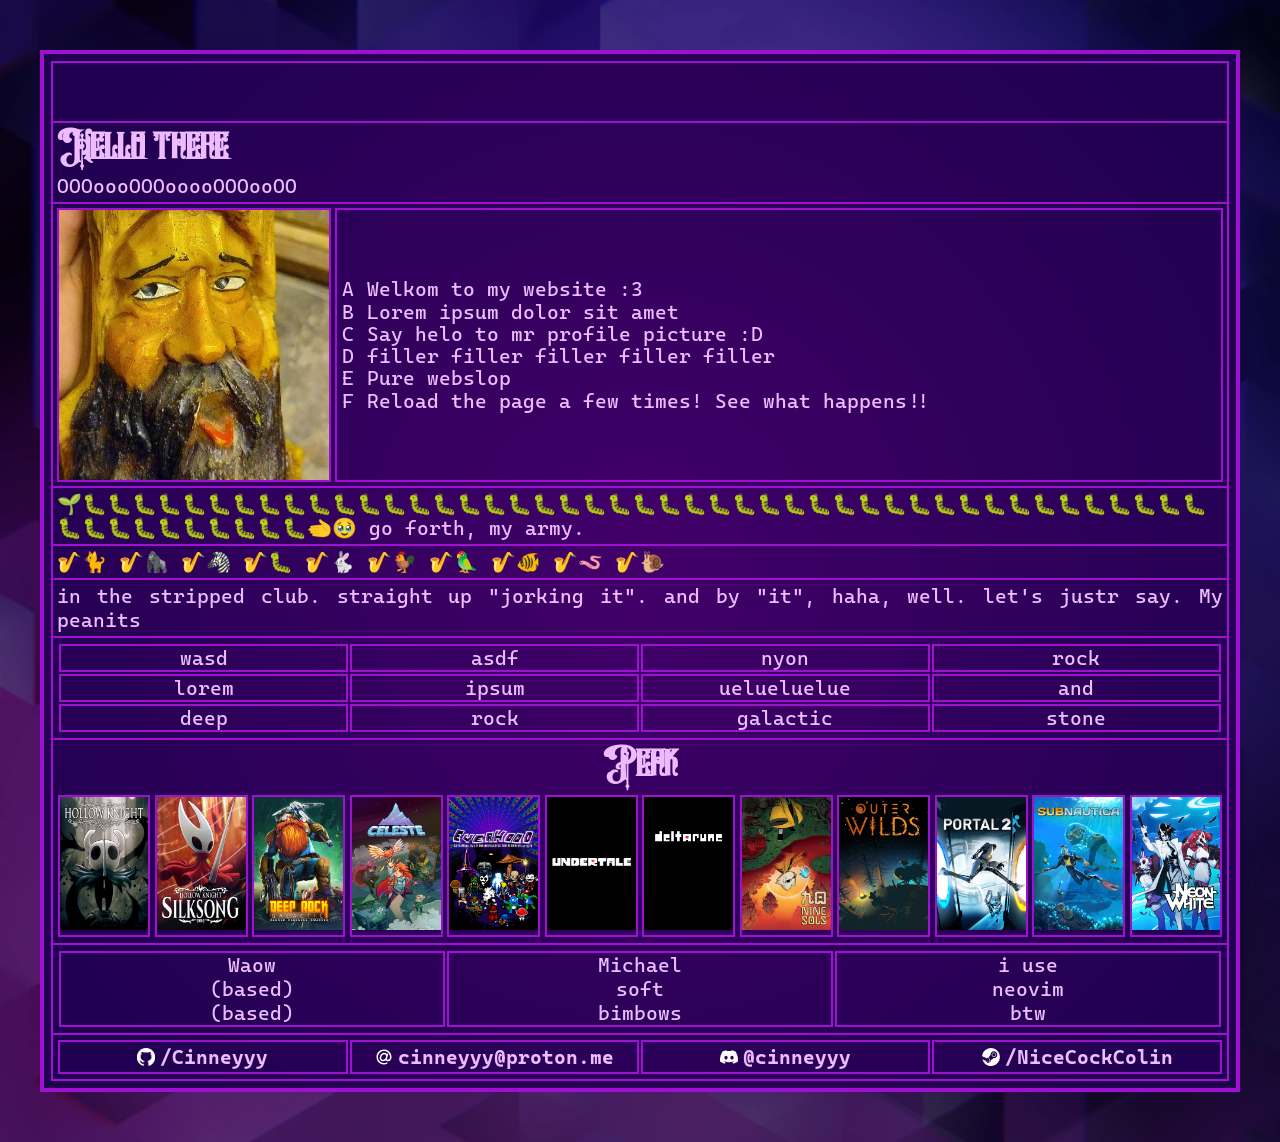
==== index.html @ 4514f861 "Added copypastas, more marquee strings" ====
<!DOCTYPE html>
<html>
    <head>
        <title>Website Title</title>
        <link rel="icon" href="img/favicon.gif">
        <link rel="stylesheet" type="text/css" href="style.css">
        <script src="script/themeSelector.js" defer></script>
        <script src="script/marquee.js" defer></script>
        <script src="script/copypastaLoader.js" defer></script>
    </head>
    <body>
        <div class="widget">
            <div class="marquee-container">
                <h2 class="marquee-content" id="marquee-content">‼️ SITE UNDER CONSTRUCTION ‼️</h2>
            </div>
        </div>
        <div class="widget">
            <h1>Hello there</h1>
            <p>OOOoooOOOooooOOOooOO</p>
        </div>
        <div class="widget">
            <div class="pfp-widget">
                <img src="img/pfp.png" class="border">
                <div class="border">
                    <ul>
                        <li>Welkom to my website :3</li>
                        <li>Lorem ipsum dolor sit amet</li>
                        <li>Say helo to mr profile picture :D</li>
                        <li>filler filler filler filler filler</li>
                        <li>Pure webslop</li>
                        <li>Reload the page a few times! See what happens!!</li>
                    </ul>
                </div>
            </div>
        </div>
        <div class="widget">
            <p>🌱🐛🐛🐛🐛🐛🐛🐛🐛🐛🐛🐛🐛🐛🐛🐛🐛🐛🐛🐛🐛🐛🐛🐛🐛🐛🐛🐛🐛🐛🐛🐛🐛🐛🐛🐛🐛🐛🐛🐛🐛🐛🐛🐛🐛🐛🐛🐛🐛🐛🐛🐛🐛🐛🐛🐛🫲🥹 go forth, my army.</p>
        </div>
        <div class="widget">
            <p>🎷🐈 🎷🦍 🎷🦓 🎷🐛 🎷🐇 🎷🐓 🎷🦜 🎷🐠 🎷🪱 🎷🐌</p>
        </div>
        <div class="widget">
            <button onclick="updateCopypasta();" id="copypasta"></button>
        </div>
        <div class="widget">
            <table>
                <tr>
                    <td>wasd</td>
                    <td>asdf</td>
                    <td>nyon</td>
                    <td>rock</td>
                </tr>
                <tr>
                    <td>lorem</td>
                    <td>ipsum</td>
                    <td>uelueluelue</td>
                    <td>and</td>
                </tr>
                <tr>
                    <td>deep</td>
                    <td>rock</td>
                    <td>galactic</td>
                    <td>stone</td>
                </tr>
            </table>
        </div>
        <div class="widget">
            <h1 style="text-align: center;">Peak</h1>
            <div class="grid">
                <a href="https://store.steampowered.com/app/367520/Hollow_Knight/" class="border">
                    <img src="img/game/hollow_knight.jpg">
                </a>
                <a href="https://store.steampowered.com/app/1030300/Hollow_Knight_Silksong/" class="border">
                    <img src="img/game/hollow_knight_silksong.jpg">
                </a>
                <a href="https://store.steampowered.com/app/548430/Deep_Rock_Galactic/" class="border">
                    <img src="img/game/deep_rock_galactic.jpg">
                </a>
                <a href="https://store.steampowered.com/app/504230/Celeste/" class="border">
                    <img src="img/game/celeste.jpg">
                </a>
                <a href="https://store.steampowered.com/app/1229380/Everhood/" class="border">
                    <img src="img/game/everhood.jpg">
                </a>
                <a href="https://store.steampowered.com/app/391540/Undertale/" class="border">
                    <img src="img/game/undertale.jpg">
                </a>
                <a href="https://store.steampowered.com/app/1671210/DELTARUNE/" class="border">
                    <img src="img/game/deltarune.jpg">
                </a>
                <a href="https://store.steampowered.com/app/1809540/Nine_Sols/" class="border">
                    <img src="img/game/nine_sols.jpg">
                </a>
                <a href="https://store.steampowered.com/app/753640/Outer_Wilds/" class="border">
                    <img src="img/game/outer_wilds.jpg">
                </a>
                <a href="https://store.steampowered.com/app/620/Portal_2/" class="border">
                    <img src="img/game/portal_2.jpg">
                </a>
                <a href="https://store.steampowered.com/app/264710/Subnautica/" class="border">
                    <img src="img/game/subnautica.jpg">
                </a>
                <a href="https://store.steampowered.com/app/1533420/Neon_White/" class="border">
                    <img src="img/game/neon_white.jpg">
                </a>
            </div>
        </div>
        <div class="widget">
            <table>
                <tr>
                    <td>
                        Waow<br>
                        (based)<br>
                        (based)
                    </td>
                    <td>
                        Michael<br>
                        soft<br>
                        bimbows
                    </td>
                    <td>
                        i use<br>
                        neovim<br>
                        btw
                    </td>
                </tr>
            </table>
        </div>
        <div class="widget"> <!-- TODO: tint icons with --scheme-text-color -->
            <div class="socials-container">
                <a href="https://github.com/Cinneyyy" class="socials border">
                    <img src="img/icon/github.png"> /Cinneyyy
                </a>
                <a href="mailto:cinneyyy@proton.me" class="socials border">
                    <img src="img/icon/email.svg"> cinneyyy@proton.me
                </a>
                <a href="https://discord.com/users/710881909340897432" class="socials border">
                    <img src="img/icon/discord.svg"> @cinneyyy
                </a>
                <a href="https://steamcommunity.com/id/NiceCockColin" class="socials border">
                    <img src="img/icon/steam.svg"> /NiceCockColin
                </a>
            </div>
        </div>
    </body>
</html>
---- style.css ----
@font-face {
    font-family: cascadiaCode;
    src: url("font/cascadia_code.ttf")
}

@font-face {
    font-family: kingstone;
    src: url("font/kingstone.ttf");
}

:root {
    --scheme-border-color: white;
    --scheme-text-color: white;
    --scheme-bg-dark-color: black;
    --scheme-bg-light-color: black;
    --scheme-bg-image: url(""); 
    --list-style: square;
    --list-marker-width: 0em;
}

* {
    margin: 0;
    padding: 0;
    font-family: cascadiaCode;
    color: var(--scheme-text-color);
    font-size: 15pt;
}

h1 {
    font-family: kingstone;
    font-size: 28pt;
}

a {
    text-decoration: none;
    font-weight: bold;
}

html {
    background-image: var(--scheme-bg-image);
    background-size: cover;
    background-repeat: repeat;

    display: flex;
    justify-content: center;
    align-items: center;
}

body {
    border: solid 4px var(--scheme-border-color);

    background: radial-gradient(circle at 50% 50%, var(--scheme-bg-light-color), var(--scheme-bg-dark-color) 90%);

    width: 92%;

    padding: 7px;
    padding-top: 9px;

    margin-top: 50px;
    margin-bottom: 50px;
}

.widget {
    margin-top: -2px;
    padding: 4px;
    border: solid 2px var(--scheme-border-color);
}

table {
    width: 100%;
    table-layout: fixed;
}

.border, td {
    border: solid 2px var(--scheme-border-color);
}

td {
    text-align: center;
}

button {
    background-color: #00000000;
    border: none;
    padding: 0;
    cursor: pointer;
    text-align: justify;
}

.marquee-container {
    width: 100%;
    line-height: 50px;
    height: 50px;
    white-space: nowrap;
    overflow: hidden;
    box-sizing: border-box;
}

.marquee-content {
    display: inline-block;
    padding-left: 100%;
}

.pfp-widget {
    display: flex;
    align-items: stretch;
    gap: 4px;
}

.pfp-widget > img {
    --size: 270px;
    width: var(--size);
    height: var(--size);
}

.pfp-widget > div {
    margin: 0px;
    align-content: center;
    padding-right: auto;
    flex: 1;
}

.pfp-widget > div > ul {
    margin: auto;
    padding: 5px;
}

ul {
    list-style-type: none;
    counter-reset: li_counter;
}

li {
    margin: 0px;
    line-height: 22.25px;
    counter-increment: li_counter;
}

li::before {
    content: counter(li_counter, var(--list-style));
    display: inline-block;
    width: var(--list-marker-width);
}

.socials-container {
    display: flex;
    width: 100%;
}

.socials {
    height: 30px;
    flex: 1;
    display: flex;
    align-items: center;
    justify-content: center;
    margin: 1px;
}

.socials img {
    width: 18px;
    height: 18px;
    margin-right: 5px;
}

.game-display img {
    width: 100px;
    padding-top: 4px;
    padding-bottom: 4px;
}

.grid {
    display: grid;
    grid-template-columns: repeat(12, 1fr);
    gap: 4px; 

    margin-top: 4px;
    margin-bottom: 2px;
    margin-left: auto;
    margin-right: auto;
}

.grid > a {
    width: 95%;
    height: auto;
    max-width: 100%;
    display: block;
    margin: auto;
}

.grid img {
    width: 100%;
}
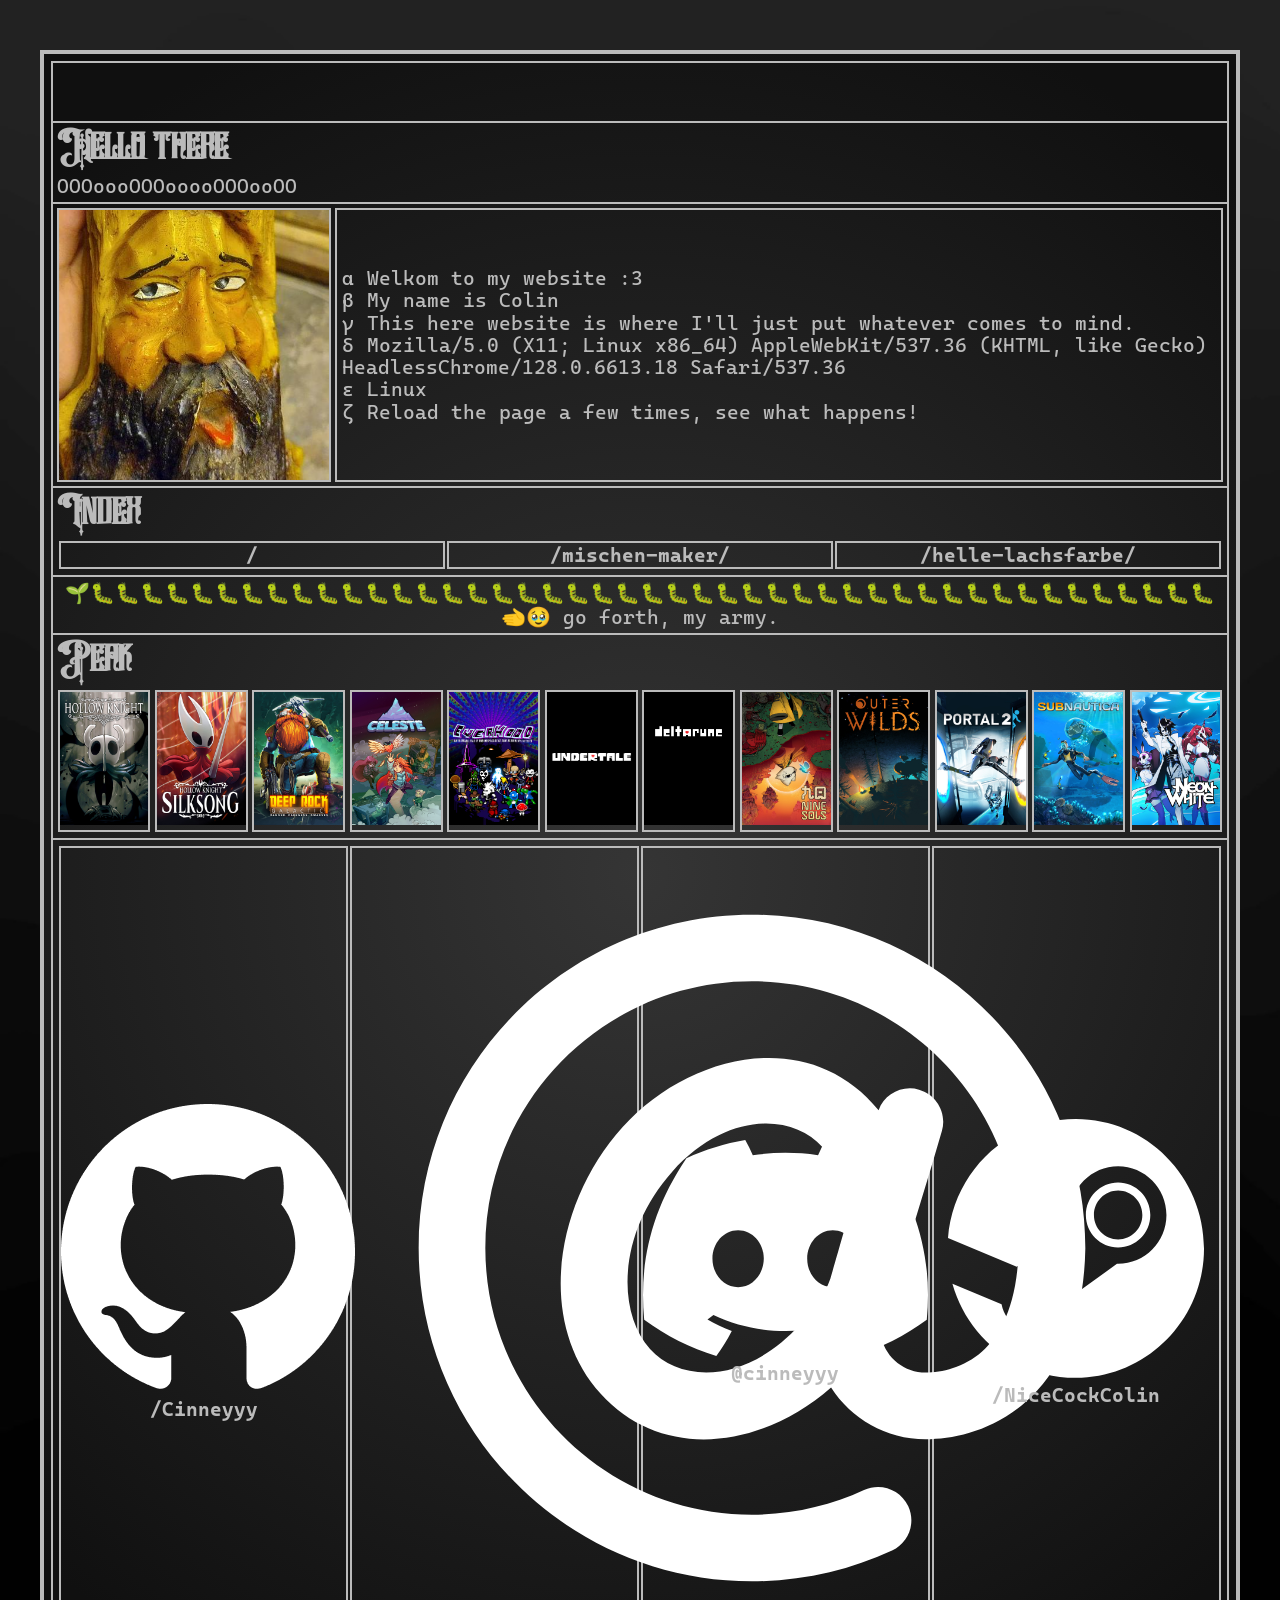
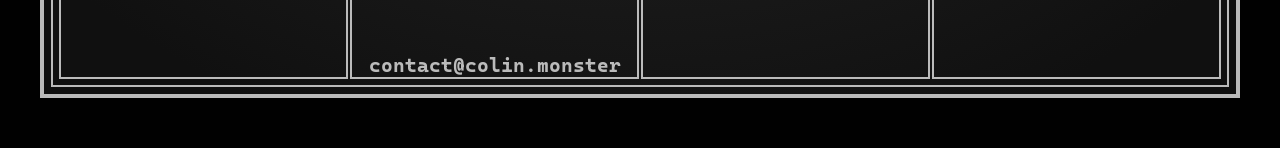
==== commit 837b4994: "Removing getOs()" ====
--- a/index.html
+++ b/index.html
@@ -1,17 +1,18 @@
 <!DOCTYPE html>
+<!-- What art thou doing in my code‽ -->
 <html>
     <head>
-        <title>Website Title</title>
+        <title>Waow Wild Website</title>
         <link rel="icon" href="img/favicon.gif">
         <link rel="stylesheet" type="text/css" href="style.css">
         <script src="script/themeSelector.js" defer></script>
         <script src="script/marquee.js" defer></script>
-        <script src="script/copypastaLoader.js" defer></script>
+        <script src="script/userSystemComments.js" defer></script>
     </head>
     <body>
         <div class="widget">
             <div class="marquee-container">
-                <h2 class="marquee-content" id="marquee-content">‼️ SITE UNDER CONSTRUCTION ‼️</h2>
+                <h2 class="marquee-content" id="marquee-content"></h2>
             </div>
         </div>
         <div class="widget">
@@ -24,48 +25,36 @@
                 <div class="border">
                     <ul>
                         <li>Welkom to my website :3</li>
-                        <li>Lorem ipsum dolor sit amet</li>
-                        <li>Say helo to mr profile picture :D</li>
-                        <li>filler filler filler filler filler</li>
-                        <li>Pure webslop</li>
-                        <li>Reload the page a few times! See what happens!!</li>
+                        <li>My name is Colin</li>
+                        <li>This here website is where I'll just put whatever comes to mind.</li>
+                        <li id="browser-comment"></li>
+                        <li id="os-comment"></li>
+                        <li>Reload the page a few times, see what happens!</li>
                     </ul>
                 </div>
             </div>
         </div>
         <div class="widget">
-            <p>🌱🐛🐛🐛🐛🐛🐛🐛🐛🐛🐛🐛🐛🐛🐛🐛🐛🐛🐛🐛🐛🐛🐛🐛🐛🐛🐛🐛🐛🐛🐛🐛🐛🐛🐛🐛🐛🐛🐛🐛🐛🐛🐛🐛🐛🐛🐛🐛🐛🐛🐛🐛🐛🐛🐛🐛🫲🥹 go forth, my army.</p>
-        </div>
-        <div class="widget">
-            <p>🎷🐈 🎷🦍 🎷🦓 🎷🐛 🎷🐇 🎷🐓 🎷🦜 🎷🐠 🎷🪱 🎷🐌</p>
-        </div>
-        <div class="widget">
-            <button onclick="updateCopypasta();" id="copypasta"></button>
-        </div>
-        <div class="widget">
+            <h1>Index</h1>
             <table>
                 <tr>
-                    <td>wasd</td>
-                    <td>asdf</td>
-                    <td>nyon</td>
-                    <td>rock</td>
-                </tr>
-                <tr>
-                    <td>lorem</td>
-                    <td>ipsum</td>
-                    <td>uelueluelue</td>
-                    <td>and</td>
-                </tr>
-                <tr>
-                    <td>deep</td>
-                    <td>rock</td>
-                    <td>galactic</td>
-                    <td>stone</td>
+                    <td>
+                        <a href="/">/</a>
+                    </td>
+                    <td>
+                        <a href="mischen-maker/">/mischen-maker/</a>
+                    </td>
+                    <td>
+                        <a href="helle-lachsfarbe/">/helle-lachsfarbe/</a>
+                    </td>
                 </tr>
             </table>
         </div>
         <div class="widget">
-            <h1 style="text-align: center;">Peak</h1>
+            <p style="text-align: center;">🌱🐛🐛🐛🐛🐛🐛🐛🐛🐛🐛🐛🐛🐛🐛🐛🐛🐛🐛🐛🐛🐛🐛🐛🐛🐛🐛🐛🐛🐛🐛🐛🐛🐛🐛🐛🐛🐛🐛🐛🐛🐛🐛🐛🐛🐛🫲🥹 go forth, my army.</p>
+        </div>
+        <div class="widget">
+            <h1>Peak</h1>
             <div class="grid">
                 <a href="https://store.steampowered.com/app/367520/Hollow_Knight/" class="border">
                     <img src="img/game/hollow_knight.jpg">
@@ -109,38 +98,27 @@
             <table>
                 <tr>
                     <td>
-                        Waow<br>
-                        (based)<br>
-                        (based)
+                        <a href="https://github.com/Cinneyyy" class="socials-link">
+                            <img src="img/icon/github.png"> /Cinneyyy
+                        </a>
                     </td>
                     <td>
-                        Michael<br>
-                        soft<br>
-                        bimbows
+                        <a href="mailto:contact@colin.monster" class="socials-link">
+                            <img src="img/icon/email.svg"> contact@colin.monster
+                        </a>
                     </td>
                     <td>
-                        i use<br>
-                        neovim<br>
-                        btw
+                        <a href="https://discord.com/users/710881909340897432" class="socials-link">
+                            <img src="img/icon/discord.svg"> @cinneyyy
+                        </a>
+                    </td>
+                    <td>
+                        <a href="https://steamcommunity.com/id/NiceCockColin" class="socials-link">
+                            <img src="img/icon/steam.svg"> /NiceCockColin
+                        </a>
                     </td>
                 </tr>
             </table>
         </div>
-        <div class="widget"> <!-- TODO: tint icons with --scheme-text-color -->
-            <div class="socials-container">
-                <a href="https://github.com/Cinneyyy" class="socials border">
-                    <img src="img/icon/github.png"> /Cinneyyy
-                </a>
-                <a href="mailto:cinneyyy@proton.me" class="socials border">
-                    <img src="img/icon/email.svg"> cinneyyy@proton.me
-                </a>
-                <a href="https://discord.com/users/710881909340897432" class="socials border">
-                    <img src="img/icon/discord.svg"> @cinneyyy
-                </a>
-                <a href="https://steamcommunity.com/id/NiceCockColin" class="socials border">
-                    <img src="img/icon/steam.svg"> /NiceCockColin
-                </a>
-            </div>
-        </div>
     </body>
 </html>
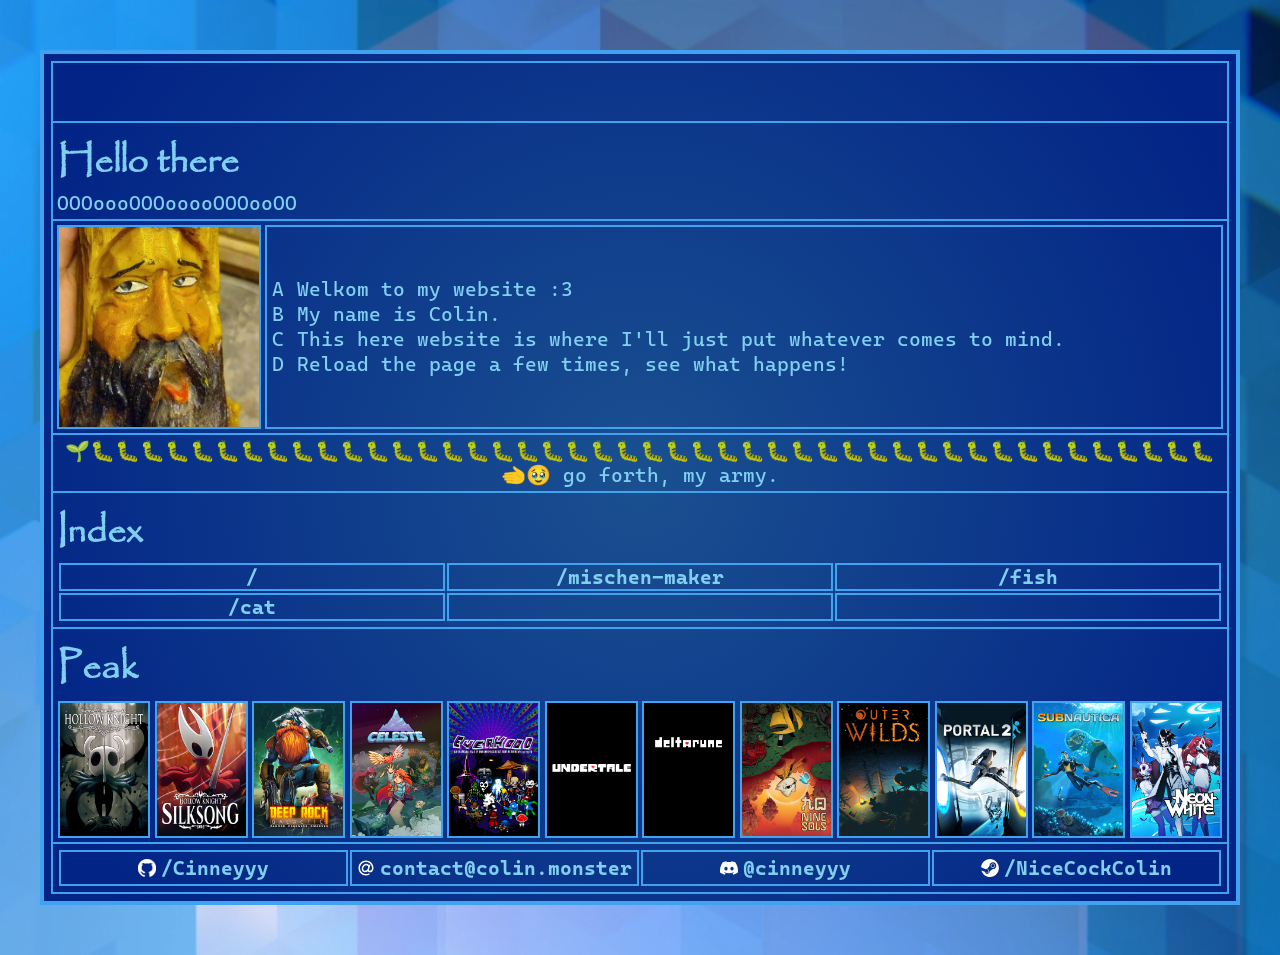
==== commit cc8bb920: "Changed homepage a bit, added /cat, added robots.txt, added /fish (W.I.P.)" ====
--- a/index.html
+++ b/index.html
@@ -2,12 +2,12 @@
 <!-- What art thou doing in my code‽ -->
 <html>
     <head>
+        <meta charset="UTF-8">
         <title>Waow Wild Website</title>
         <link rel="icon" href="img/favicon.gif">
         <link rel="stylesheet" type="text/css" href="style.css">
         <script src="script/themeSelector.js" defer></script>
         <script src="script/marquee.js" defer></script>
-        <script src="script/userSystemComments.js" defer></script>
     </head>
     <body>
         <div class="widget">
@@ -20,19 +20,20 @@
             <p>OOOoooOOOooooOOOooOO</p>
         </div>
         <div class="widget">
-            <div class="pfp-widget">
-                <img src="img/pfp.png" class="border">
+            <div class="image-list-widget">
+                <img src="/img/pfp.png" title="PFP" class="border">
                 <div class="border">
                     <ul>
                         <li>Welkom to my website :3</li>
-                        <li>My name is Colin</li>
+                        <li>My name is Colin.</li>
                         <li>This here website is where I'll just put whatever comes to mind.</li>
-                        <li id="browser-comment"></li>
-                        <li id="os-comment"></li>
                         <li>Reload the page a few times, see what happens!</li>
                     </ul>
                 </div>
             </div>
+        </div>
+        <div class="widget">
+            <p style="text-align: center;">🌱🐛🐛🐛🐛🐛🐛🐛🐛🐛🐛🐛🐛🐛🐛🐛🐛🐛🐛🐛🐛🐛🐛🐛🐛🐛🐛🐛🐛🐛🐛🐛🐛🐛🐛🐛🐛🐛🐛🐛🐛🐛🐛🐛🐛🐛🫲🥹 go forth, my army.</p>
         </div>
         <div class="widget">
             <h1>Index</h1>
@@ -42,79 +43,90 @@
                         <a href="/">/</a>
                     </td>
                     <td>
-                        <a href="mischen-maker/">/mischen-maker/</a>
+                        <a href="/mischen-maker/">/mischen-maker</a>
                     </td>
                     <td>
-                        <a href="helle-lachsfarbe/">/helle-lachsfarbe/</a>
+                        <a href="/fish/">/fish</a>
+                    </td>
+                </tr>
+                <tr>
+                    <td>
+                        <a href="/cat/">/cat</a>
+                    </td>
+                    <td>
+                        <a href=""></a>
+                    </td>
+                    <td>
+                        <a href=""></a>
                     </td>
                 </tr>
             </table>
         </div>
         <div class="widget">
-            <p style="text-align: center;">🌱🐛🐛🐛🐛🐛🐛🐛🐛🐛🐛🐛🐛🐛🐛🐛🐛🐛🐛🐛🐛🐛🐛🐛🐛🐛🐛🐛🐛🐛🐛🐛🐛🐛🐛🐛🐛🐛🐛🐛🐛🐛🐛🐛🐛🐛🫲🥹 go forth, my army.</p>
-        </div>
-        <div class="widget">
             <h1>Peak</h1>
             <div class="grid">
                 <a href="https://store.steampowered.com/app/367520/Hollow_Knight/" class="border">
-                    <img src="img/game/hollow_knight.jpg">
+                    <img src="/img/game/hollow_knight.jpg" title="Hollow Knight">
                 </a>
                 <a href="https://store.steampowered.com/app/1030300/Hollow_Knight_Silksong/" class="border">
-                    <img src="img/game/hollow_knight_silksong.jpg">
+                    <img src="/img/game/hollow_knight_silksong.jpg" title="Hollow Knight: Silksong">
                 </a>
                 <a href="https://store.steampowered.com/app/548430/Deep_Rock_Galactic/" class="border">
-                    <img src="img/game/deep_rock_galactic.jpg">
+                    <img src="/img/game/deep_rock_galactic.jpg" title="Deep Rock Galactic">
                 </a>
                 <a href="https://store.steampowered.com/app/504230/Celeste/" class="border">
-                    <img src="img/game/celeste.jpg">
+                    <img src="/img/game/celeste.jpg" title="Celeste">
                 </a>
                 <a href="https://store.steampowered.com/app/1229380/Everhood/" class="border">
-                    <img src="img/game/everhood.jpg">
+                    <img src="/img/game/everhood.jpg" title="Everhood">
                 </a>
                 <a href="https://store.steampowered.com/app/391540/Undertale/" class="border">
-                    <img src="img/game/undertale.jpg">
+                    <img src="/img/game/undertale.jpg" title="Undertale">
                 </a>
                 <a href="https://store.steampowered.com/app/1671210/DELTARUNE/" class="border">
-                    <img src="img/game/deltarune.jpg">
+                    <img src="/img/game/deltarune.jpg" title="DELTARUNE">
                 </a>
                 <a href="https://store.steampowered.com/app/1809540/Nine_Sols/" class="border">
-                    <img src="img/game/nine_sols.jpg">
+                    <img src="/img/game/nine_sols.jpg" title="Nine Sols">
                 </a>
                 <a href="https://store.steampowered.com/app/753640/Outer_Wilds/" class="border">
-                    <img src="img/game/outer_wilds.jpg">
+                    <img src="/img/game/outer_wilds.jpg" title="Outer Wilds">
                 </a>
                 <a href="https://store.steampowered.com/app/620/Portal_2/" class="border">
-                    <img src="img/game/portal_2.jpg">
+                    <img src="/img/game/portal_2.jpg" title="Portal 2">
                 </a>
                 <a href="https://store.steampowered.com/app/264710/Subnautica/" class="border">
-                    <img src="img/game/subnautica.jpg">
+                    <img src="/img/game/subnautica.jpg" title="Subnautica">
                 </a>
                 <a href="https://store.steampowered.com/app/1533420/Neon_White/" class="border">
-                    <img src="img/game/neon_white.jpg">
+                    <img src="/img/game/neon_white.jpg" title="Neon White">
                 </a>
             </div>
         </div>
+        <!-- TODO: webrings -->
+        <!-- <div class="widget"> -->
+        <!-- </div> -->
         <div class="widget">
             <table>
                 <tr>
                     <td>
                         <a href="https://github.com/Cinneyyy" class="socials-link">
-                            <img src="img/icon/github.png"> /Cinneyyy
+                            <img src="/img/icon/github.png" title="GitHub"> /Cinneyyy
                         </a>
                     </td>
                     <td>
                         <a href="mailto:contact@colin.monster" class="socials-link">
-                            <img src="img/icon/email.svg"> contact@colin.monster
+                            <img src="/img/icon/email.svg" title="E-Mail"> contact@colin.monster
                         </a>
                     </td>
                     <td>
                         <a href="https://discord.com/users/710881909340897432" class="socials-link">
-                            <img src="img/icon/discord.svg"> @cinneyyy
+                            <img src="/img/icon/discord.svg" title="Discord"> @cinneyyy
                         </a>
                     </td>
                     <td>
                         <a href="https://steamcommunity.com/id/NiceCockColin" class="socials-link">
-                            <img src="img/icon/steam.svg"> /NiceCockColin
+                            <img src="/img/icon/steam.svg" title="Steam"> /NiceCockColin
                         </a>
                     </td>
                 </tr>
--- a/style.css
+++ b/style.css
@@ -1,11 +1,21 @@
 @font-face {
-    font-family: cascadiaCode;
+    font-family: cascadia-code;
     src: url("font/cascadia_code.ttf")
 }
 
 @font-face {
     font-family: kingstone;
     src: url("font/kingstone.ttf");
+}
+
+@font-face {
+    font-family: papyrus;
+    src: url("font/papyrus.ttf");
+}
+
+@font-face {
+    font-family: poland-canned-into-kaito;
+    src: url("font/poland_canned_into_kaito.otf");
 }
 
 :root {
@@ -16,19 +26,21 @@
     --scheme-bg-image: url(""); 
     --list-style: square;
     --list-marker-width: 0em;
+    --waow-font: papyrus;
 }
 
 * {
     margin: 0;
     padding: 0;
-    font-family: cascadiaCode;
+    font-family: cascadia-code;
     color: var(--scheme-text-color);
     font-size: 15pt;
 }
 
 h1 {
-    font-family: kingstone;
+    font-family: var(--waow-font);
     font-size: 28pt;
+    margin-top: 6px;
 }
 
 a {
@@ -36,7 +48,12 @@
     font-weight: bold;
 }
 
+.underline {
+    text-decoration: underline;
+}
+
 html {
+    background-color: black;
     background-image: var(--scheme-bg-image);
     background-size: cover;
     background-repeat: repeat;
@@ -101,26 +118,27 @@
     padding-left: 100%;
 }
 
-.pfp-widget {
+.image-list-widget {
     display: flex;
     align-items: stretch;
     gap: 4px;
 }
 
-.pfp-widget > img {
-    --size: 270px;
+.image-list-widget > img {
+    --size: 200px;
     width: var(--size);
     height: var(--size);
+    object-fit: cover;
 }
 
-.pfp-widget > div {
+.image-list-widget > div {
     margin: 0px;
     align-content: center;
     padding-right: auto;
     flex: 1;
 }
 
-.pfp-widget > div > ul {
+.image-list-widget > div > ul {
     margin: auto;
     padding: 5px;
 }
@@ -130,24 +148,19 @@
     counter-reset: li_counter;
 }
 
-li {
-    margin: 0px;
-    line-height: 22.25px;
-    counter-increment: li_counter;
-}
-
 li::before {
     content: counter(li_counter, var(--list-style));
     display: inline-block;
     width: var(--list-marker-width);
 }
 
-.socials-container {
-    display: flex;
-    width: 100%;
+li {
+    margin: 0px;
+    line-height: 25px;
+    counter-increment: li_counter;
 }
 
-.socials {
+.socials-link {
     height: 30px;
     flex: 1;
     display: flex;
@@ -156,16 +169,10 @@
     margin: 1px;
 }
 
-.socials img {
+.socials-link > img {
     width: 18px;
     height: 18px;
     margin-right: 5px;
-}
-
-.game-display img {
-    width: 100px;
-    padding-top: 4px;
-    padding-bottom: 4px;
 }
 
 .grid {
@@ -174,7 +181,6 @@
     gap: 4px; 
 
     margin-top: 4px;
-    margin-bottom: 2px;
     margin-left: auto;
     margin-right: auto;
 }
@@ -189,4 +195,5 @@
 
 .grid img {
     width: 100%;
+    margin-bottom: -5px;
 }
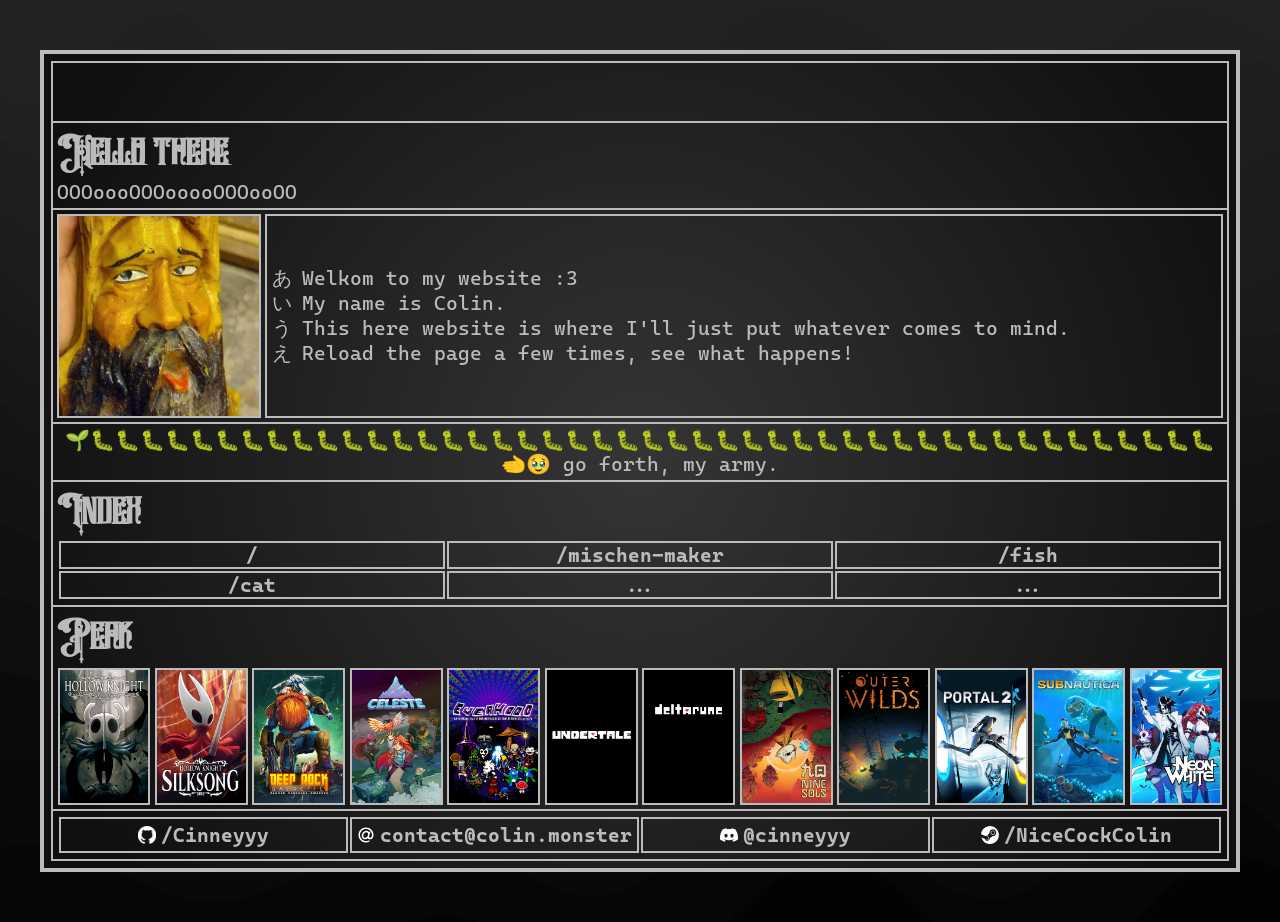
==== commit 3d8933c5: "Added placeholders to index" ====
--- a/index.html
+++ b/index.html
@@ -54,10 +54,10 @@
                         <a href="/cat/">/cat</a>
                     </td>
                     <td>
-                        <a href=""></a>
+                        <a href="/404.html">...</a>
                     </td>
                     <td>
-                        <a href=""></a>
+                        <a href="/404.html">...</a>
                     </td>
                 </tr>
             </table>
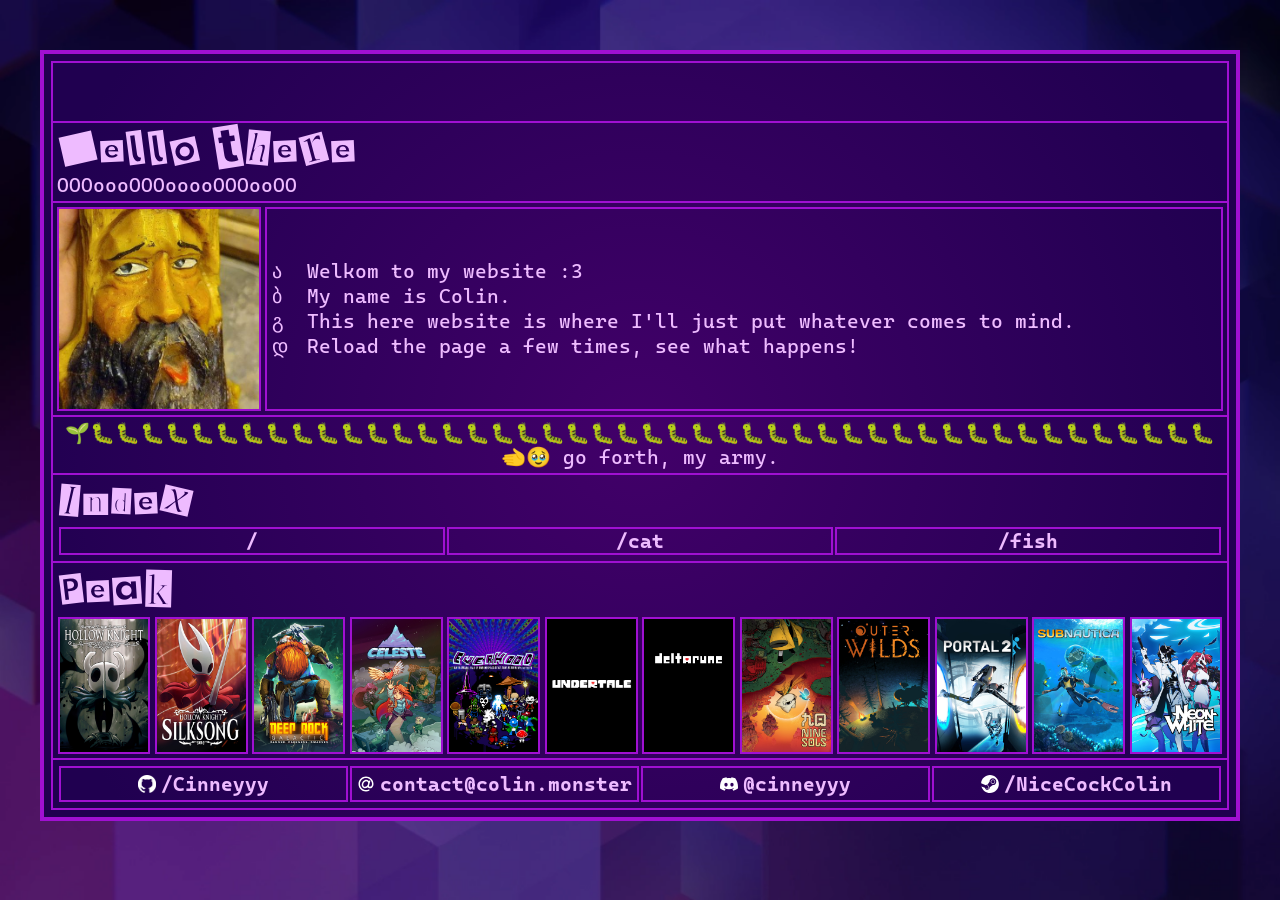
==== commit b7f006b7: "Temporarily removed unused/unfinished links from index" ====
--- a/index.html
+++ b/index.html
@@ -43,23 +43,23 @@
                         <a href="/">/</a>
                     </td>
                     <td>
-                        <a href="/mischen-maker/">/mischen-maker</a>
+                        <a href="/cat/">/cat</a>
                     </td>
                     <td>
                         <a href="/fish/">/fish</a>
                     </td>
                 </tr>
-                <tr>
-                    <td>
-                        <a href="/cat/">/cat</a>
-                    </td>
-                    <td>
-                        <a href="/404.html">...</a>
-                    </td>
-                    <td>
-                        <a href="/404.html">...</a>
-                    </td>
-                </tr>
+                <!-- <tr> -->
+                <!--     <td> -->
+                <!--         <a href="/mischen-maker/">/mischen-maker</a> -->
+                <!--     </td> -->
+                <!--     <td> -->
+                <!--         <a href="/404.html">...</a> -->
+                <!--     </td> -->
+                <!--     <td> -->
+                <!--         <a href="/404.html">...</a> -->
+                <!--     </td> -->
+                <!-- </tr> -->
             </table>
         </div>
         <div class="widget">
--- a/style.css
+++ b/style.css
@@ -134,7 +134,6 @@
 .image-list-widget > div {
     margin: 0px;
     align-content: center;
-    padding-right: auto;
     flex: 1;
 }
 
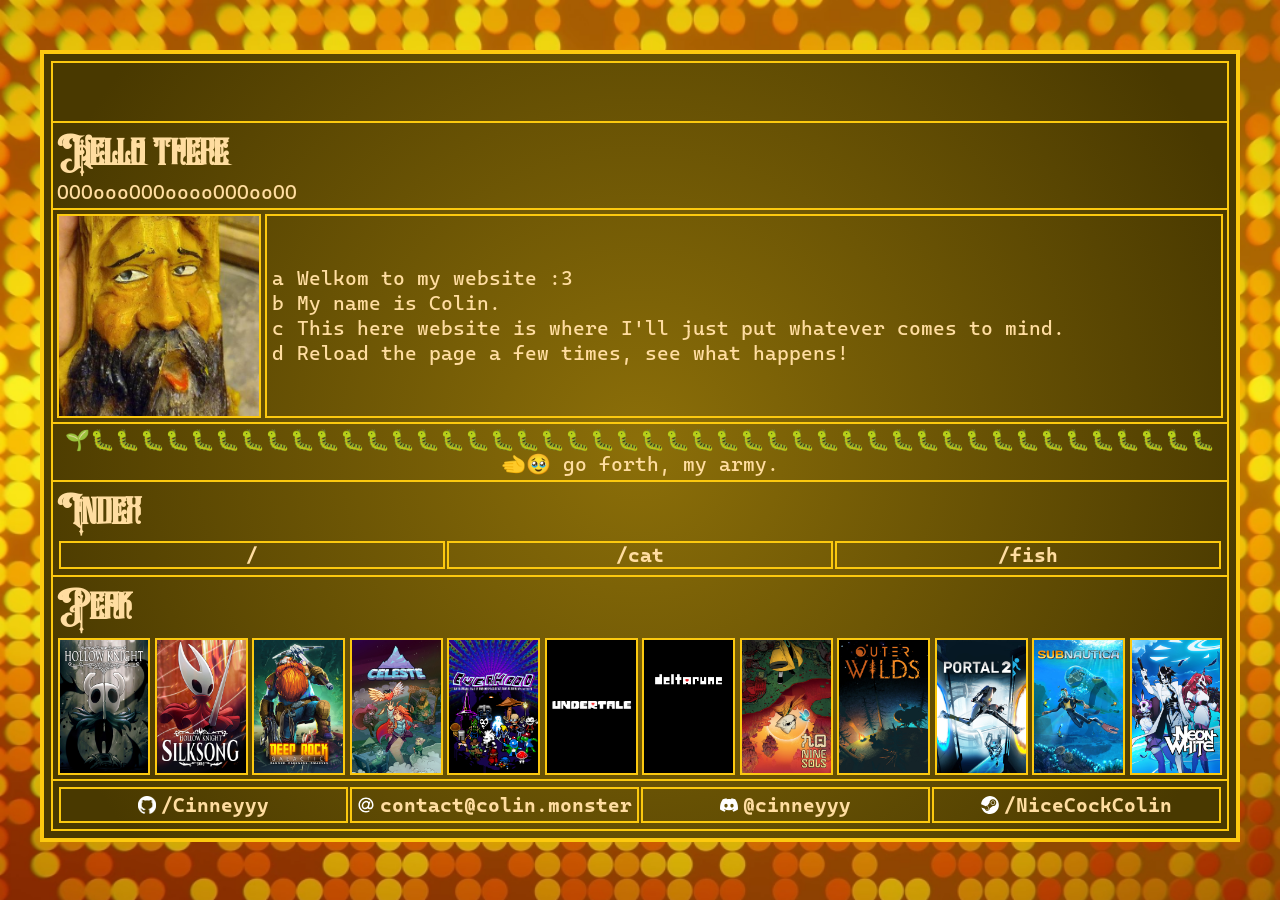
==== commit c69dbd13: "Funny fish bouncing" ====
--- a/index.html
+++ b/index.html
@@ -4,10 +4,10 @@
     <head>
         <meta charset="UTF-8">
         <title>Waow Wild Website</title>
-        <link rel="icon" href="img/favicon.gif">
-        <link rel="stylesheet" type="text/css" href="style.css">
-        <script src="script/themeSelector.js" defer></script>
-        <script src="script/marquee.js" defer></script>
+        <link rel="icon" href="/img/favicon.gif">
+        <link rel="stylesheet" href="/style.css">
+        <script src="/script/themeSelector.js" defer></script>
+        <script src="/script/marquee.js" defer></script>
     </head>
     <body>
         <div class="widget">
@@ -49,17 +49,6 @@
                         <a href="/fish/">/fish</a>
                     </td>
                 </tr>
-                <!-- <tr> -->
-                <!--     <td> -->
-                <!--         <a href="/mischen-maker/">/mischen-maker</a> -->
-                <!--     </td> -->
-                <!--     <td> -->
-                <!--         <a href="/404.html">...</a> -->
-                <!--     </td> -->
-                <!--     <td> -->
-                <!--         <a href="/404.html">...</a> -->
-                <!--     </td> -->
-                <!-- </tr> -->
             </table>
         </div>
         <div class="widget">
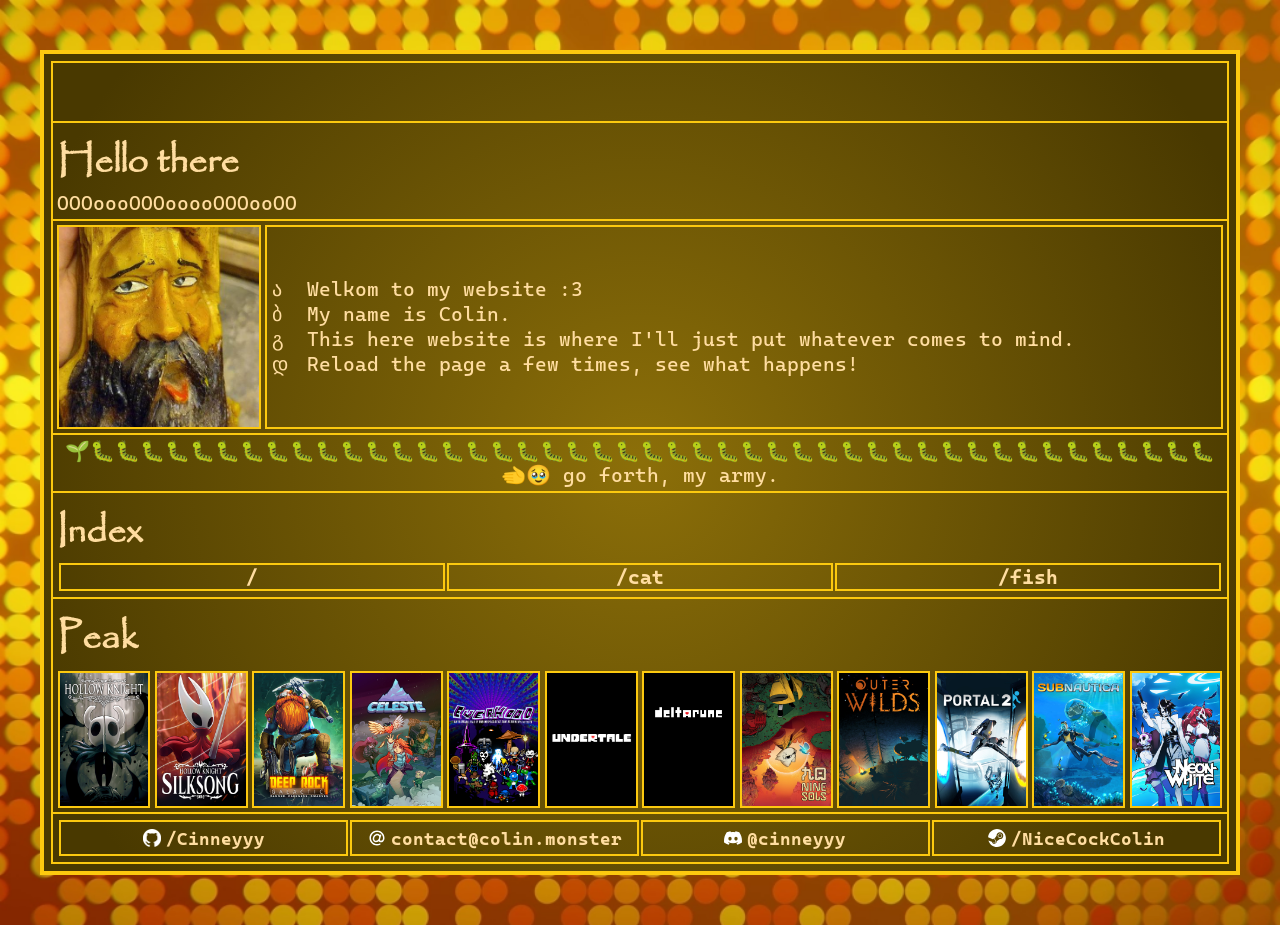
==== commit 4556451d: "Added snail :3" ====
--- a/index.html
+++ b/index.html
@@ -8,6 +8,7 @@
         <link rel="stylesheet" href="/style.css">
         <script src="/script/themeSelector.js" defer></script>
         <script src="/script/marquee.js" defer></script>
+        <script src="/script/snail.js" defer></script>
     </head>
     <body>
         <div class="widget">
--- a/style.css
+++ b/style.css
@@ -1,21 +1,41 @@
 @font-face {
     font-family: cascadia-code;
-    src: url("font/cascadia_code.ttf")
+    src: url("/font/cascadia_code.ttf")
 }
 
 @font-face {
     font-family: kingstone;
-    src: url("font/kingstone.ttf");
+    src: url("/font/kingstone.ttf");
 }
 
 @font-face {
     font-family: papyrus;
-    src: url("font/papyrus.ttf");
+    src: url("/font/papyrus.ttf");
 }
 
 @font-face {
     font-family: poland-canned-into-kaito;
-    src: url("font/poland_canned_into_kaito.otf");
+    src: url("/font/poland_canned_into_kaito.otf");
+}
+
+@font-face {
+    font-family: sabily;
+    src: url("/font/sabily.ttf");
+}
+
+@font-face {
+    font-family: super-sliced;
+    src: url("/font/super_sliced.ttf");
+}
+
+@font-face {
+    font-family: pickyside-grunge;
+    src: url("/font/pickyside_grunge.otf");
+}
+
+@font-face {
+    font-family: dazzle-ships;
+    src: url("/font/dazzle_ships.otf");
 }
 
 :root {
@@ -23,7 +43,7 @@
     --scheme-text-color: white;
     --scheme-bg-dark-color: black;
     --scheme-bg-light-color: black;
-    --scheme-bg-image: url(""); 
+    --scheme-bg-image: none; 
     --list-style: square;
     --list-marker-width: 0em;
     --waow-font: papyrus;
@@ -166,6 +186,8 @@
     align-items: center;
     justify-content: center;
     margin: 1px;
+    font-size: min(18px, 2.5vh);
+    text-wrap-mode: nowrap;
 }
 
 .socials-link > img {
